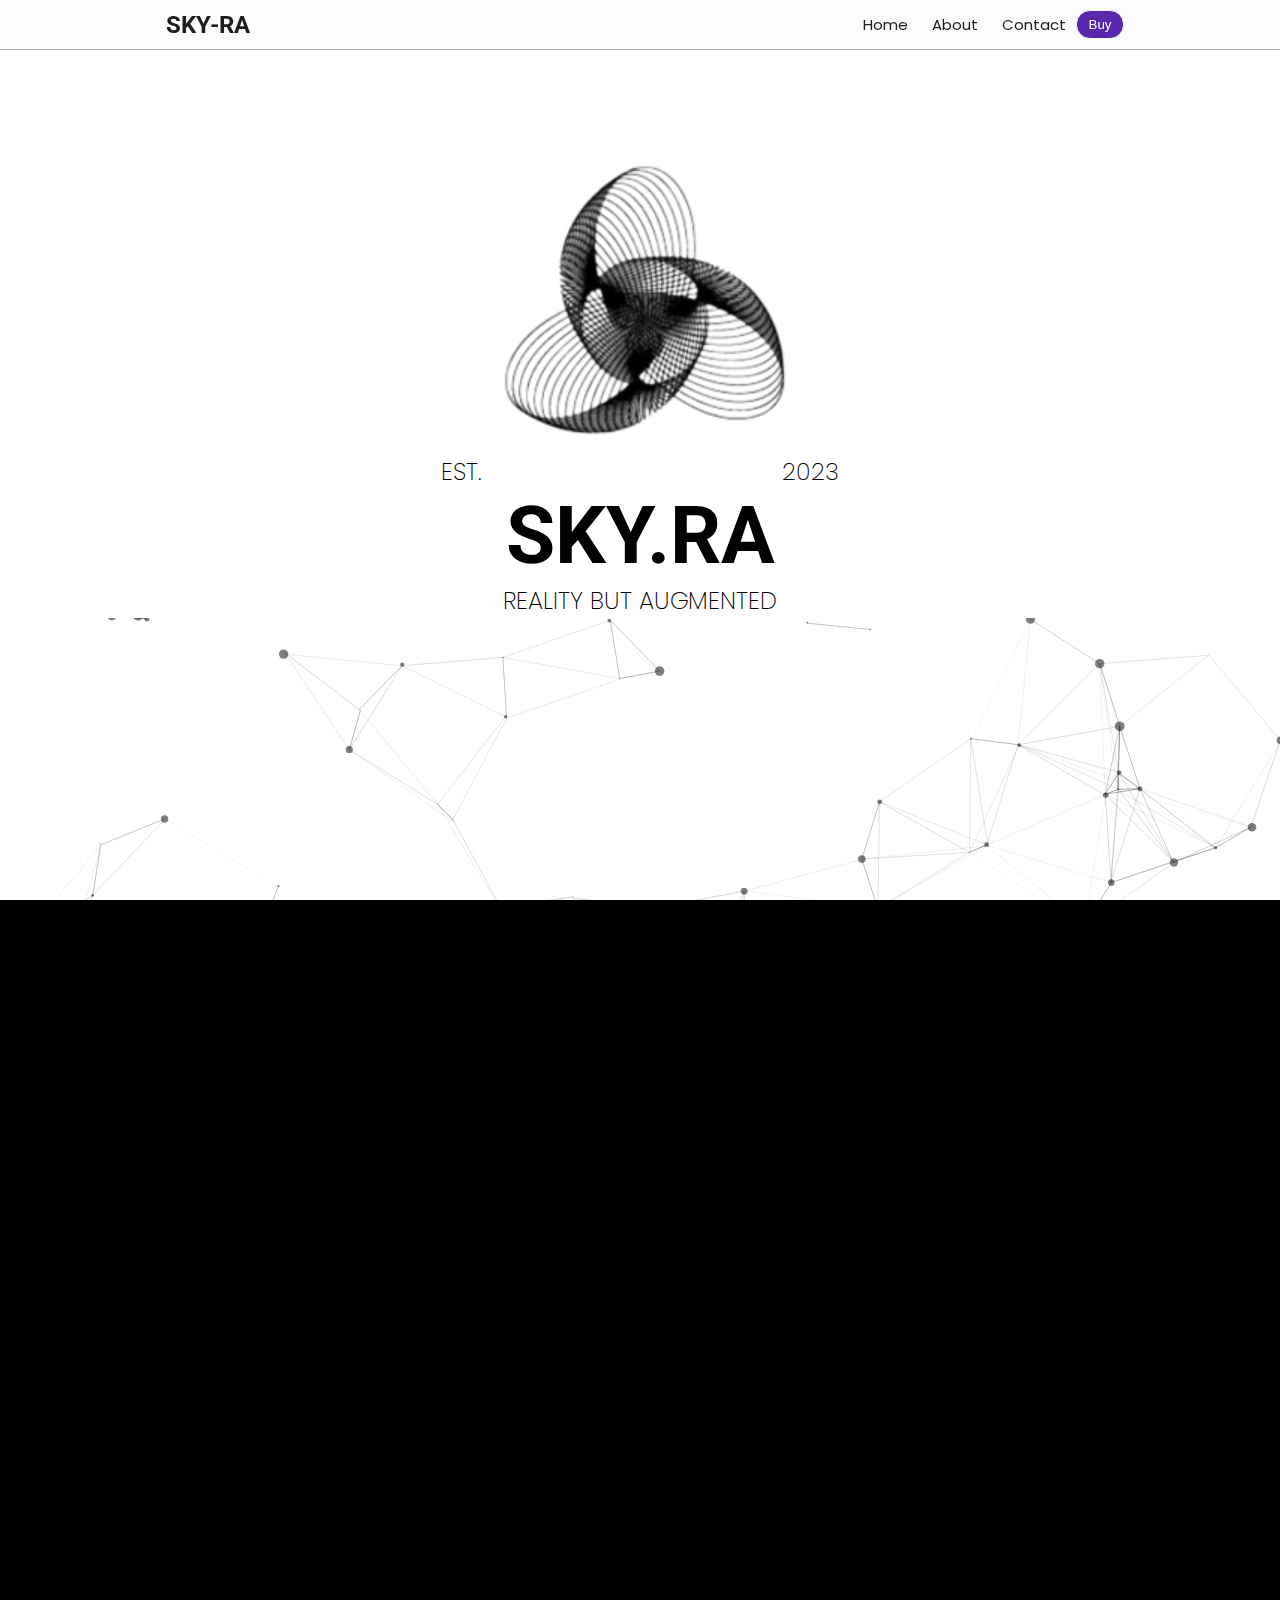
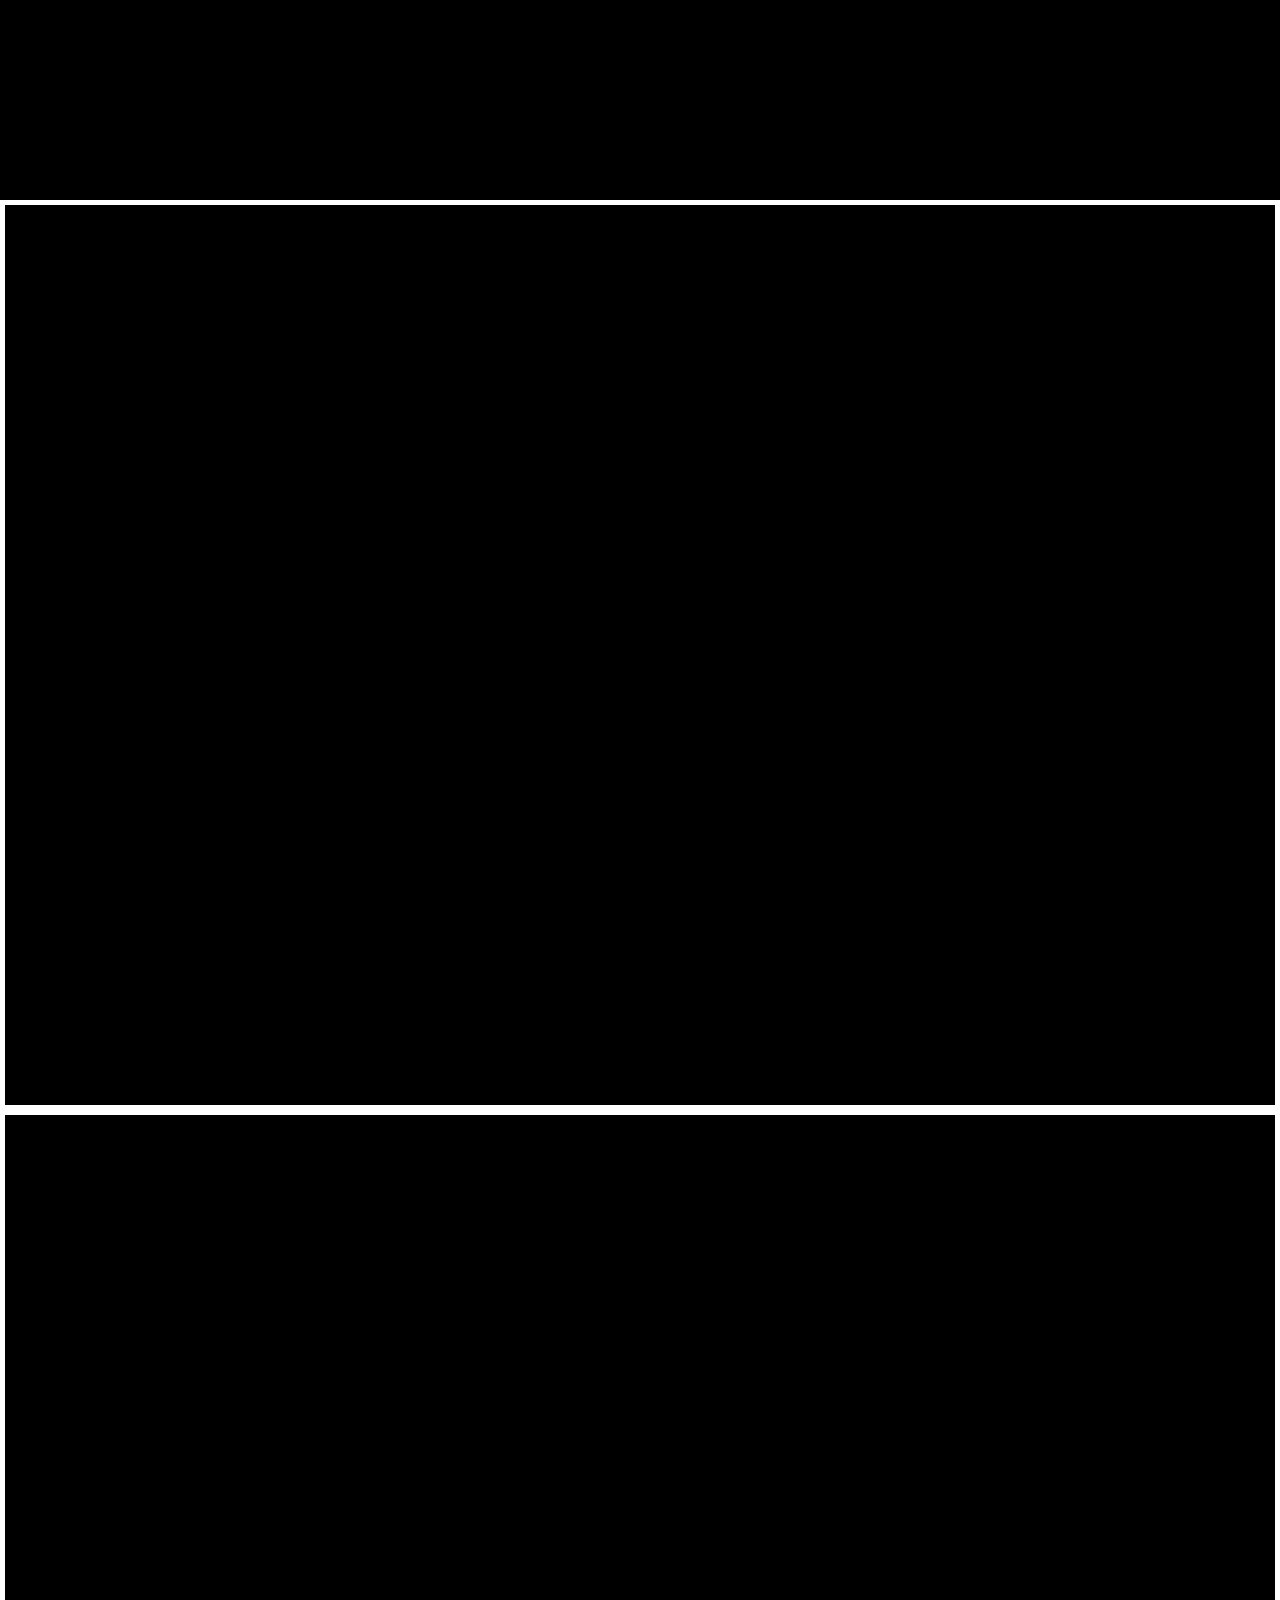
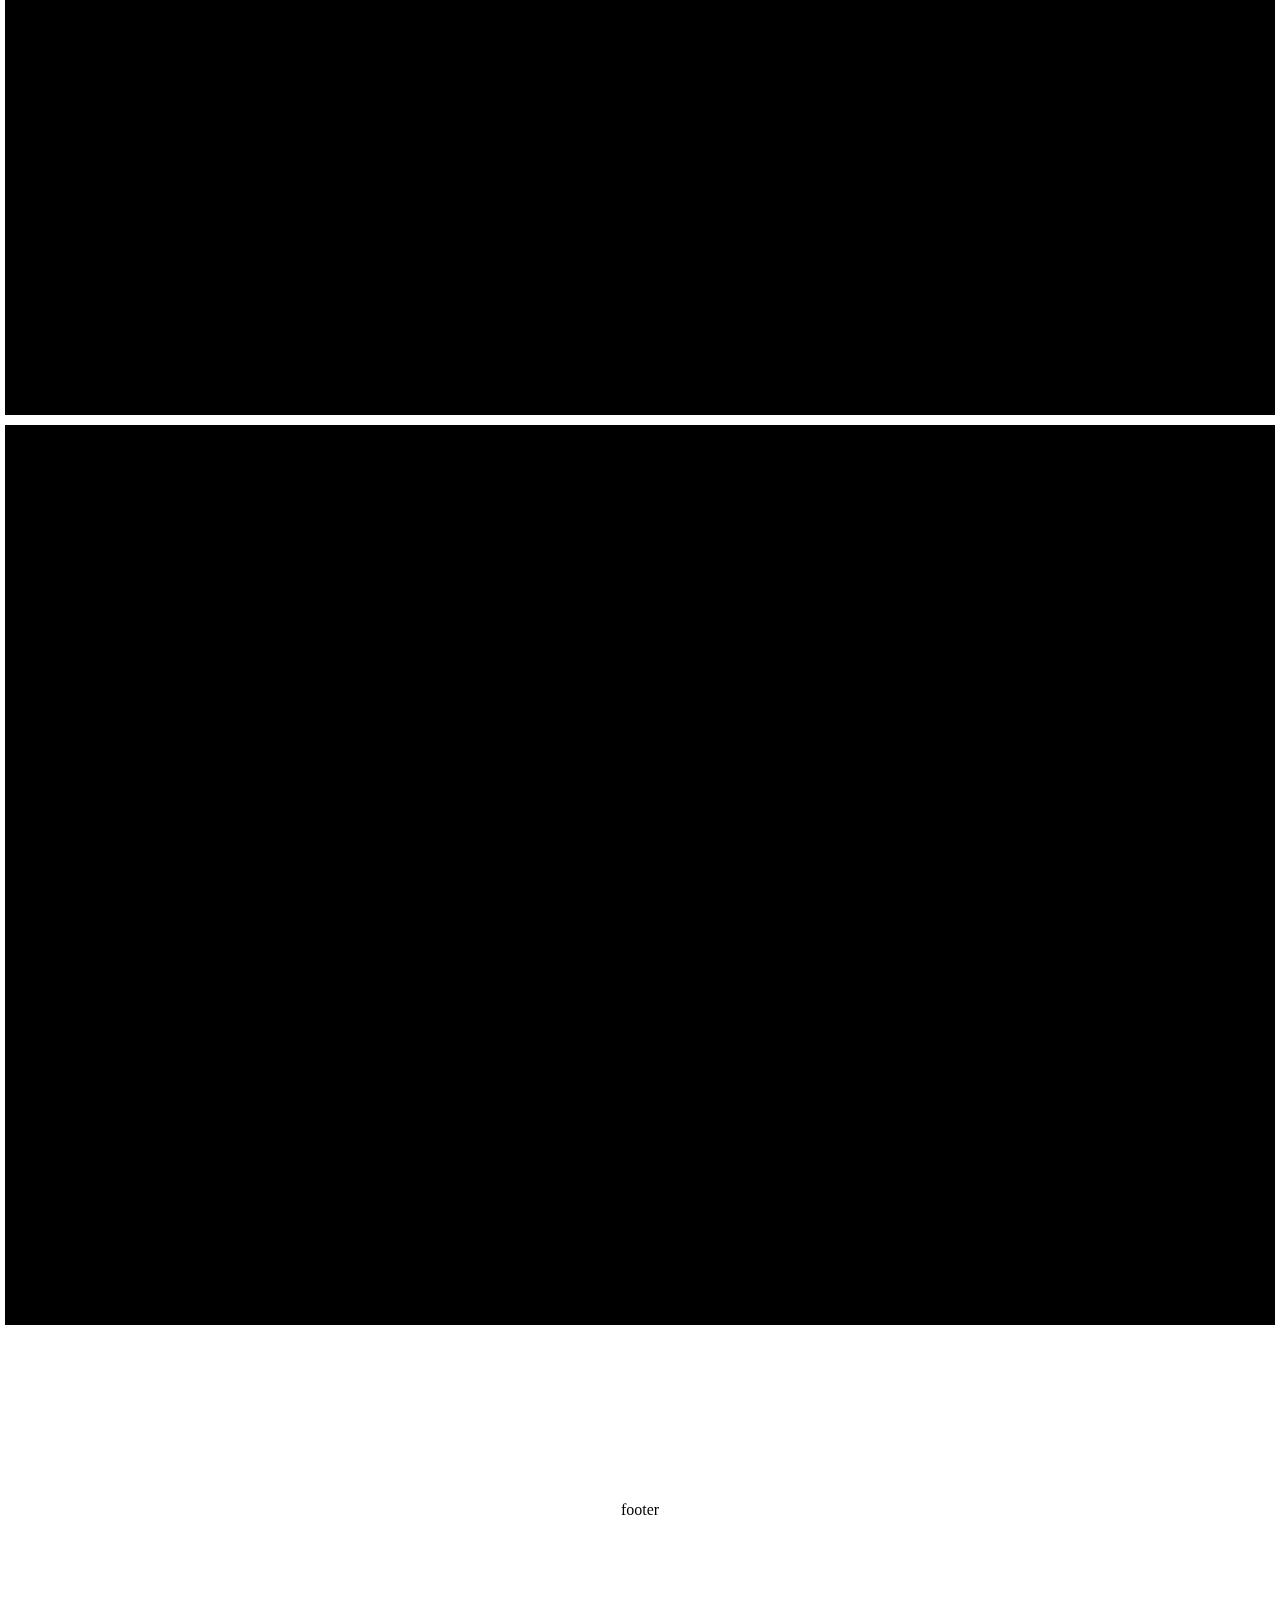
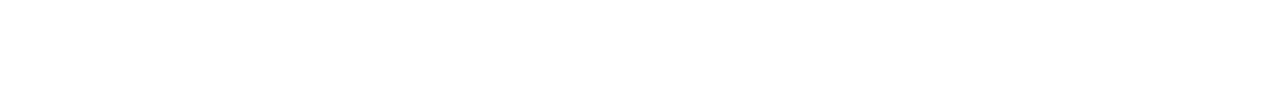
==== index.html @ e5495cd5 "changes" ====
<!DOCTYPE html>
<html lang="en">
  <head>
    <meta charset="UTF-8" />
    <meta name="viewport" content="width=device-width, initial-scale=1.0" />
    <title>SKy-Ra</title>
    <link rel="stylesheet" href="style.css" />

    <!-- font awesome -->
    <link
      rel="stylesheet"
      href="https://cdnjs.cloudflare.com/ajax/libs/font-awesome/5.15.3/css/all.min.css"
    />

    <!-- google fonts -->
    <link rel="preconnect" href="https://fonts.googleapis.com" />
    <link rel="preconnect" href="https://fonts.gstatic.com" crossorigin />
    <link
      href="https://fonts.googleapis.com/css2?family=Poppins:wght@100;200;400&family=Roboto:wght@400&display=swap"
      rel="stylesheet"
    />

    <!-- animate on scroll -->
    <link href="https://unpkg.com/aos@2.3.1/dist/aos.css" rel="stylesheet" />
  </head>
  <body>
    <!-- navbar -->
    <div class="navbar" data-aos="fade-down">
      <a href="#particles-js"><h1>SKY-RA</h1></a>
      <div class="navbar-item">
        <a href="#particles-js">Home</a>
        <a href="#about">About</a>
        <a href="#contact">Contact</a>
      </div>
      <i class="fas fa-chevron-down" id="show"></i>
      <i class="fas fa-chevron-up" id="hide" style="display: none"></i>

      <button id="preorder">Buy</button><br />
      <div id="on-open" style="display: none">
        <a href="#particles-js">Home</a><br />
        <a href="#about">About</a><br />
        <a href="#contact">Contact</a><br />
      </div>
    </div>

    <!-- home -->
    <div id="particles-js" class="home">
      <!-- <h1>SKY.RA</h1> -->
      <img src="./img/logo.png" class="App-logo" alt="logo" />
      <div class="texts">
        <p>EST.</p>
        <p>2023</p>
      </div>

      <h1>SKY.RA</h1>
      <p>REALITY BUT AUGMENTED</p>
    </div>

    <!-- about -->
    <div id="about" class="about">
      <div class="about-image" data-aos="flip-up" data-aos-duration="3000">
        <img src="./img/aboutGif1.gif" alt="gif" />
      </div>
      <div class="about-para">
        <h1 data-aos="fade-left">Features of SKY.RA</h1>
        <div>
          <div class="about-element" data-aos="fade-up">
            <i class="fa fa-bullseye"></i>
            <p>
              <b>Clear Value Proposition: </b>Your product should clearly
              communicate its unique benefits, making it evident how it solves a
              problem or fulfills a need for users.
            </p>
          </div>

          <div class="about-element" data-aos="fade-up">
            <i class="fa fa-desktop"></i>
            <p>
              <b>User-Friendly Interface: </b>Prioritize an intuitive and
              user-friendly design to ensure that users can easily navigate your
              product without confusion or frustration.
            </p>
          </div>

          <div class="about-element" data-aos="fade-up">
            <i class="fa fa-rocket"></i>
            <p>
              <b>High-Quality Performance: </b>Deliver a reliable and responsive
              product with minimal bugs, ensuring that it consistently performs
              at its best.
            </p>
          </div>

          <div class="about-element" data-aos="fade-up">
            <i class="fa fa-comments"></i>
            <p>
              <b>Feedback and Support: </b>Provide accessible channels for users
              to seek help and offer feedback, fostering a positive and
              supportive user experience.
            </p>
          </div>
        </div>
      </div>
    </div>

    <!-- product -->
    <div class="product" id="product">
      <div class="card">
        <div class="about">
          <div class="about-image" data-aos="flip-up" data-aos-duration="3000">
            <img src="./img/aboutGif1.gif" alt="gif" />
          </div>
          <div class="about-para">
            <h1 data-aos="fade-left">Features of SKY.RA</h1>
            <div>
              <div class="about-element" data-aos="fade-up">
                <i class="fa fa-bullseye"></i>
                <p>
                  <b>Clear Value Proposition: </b>Your product should clearly
                  communicate its unique benefits, making it evident how it
                  solves a problem or fulfills a need for users.
                </p>
              </div>

              <div class="about-element" data-aos="fade-up">
                <i class="fa fa-desktop"></i>
                <p>
                  <b>User-Friendly Interface: </b>Prioritize an intuitive and
                  user-friendly design to ensure that users can easily navigate
                  your product without confusion or frustration.
                </p>
              </div>

              <div class="about-element" data-aos="fade-up">
                <i class="fa fa-rocket"></i>
                <p>
                  <b>High-Quality Performance: </b>Deliver a reliable and
                  responsive product with minimal bugs, ensuring that it
                  consistently performs at its best.
                </p>
              </div>

              <div class="about-element" data-aos="fade-up">
                <i class="fa fa-comments"></i>
                <p>
                  <b>Feedback and Support: </b>Provide accessible channels for
                  users to seek help and offer feedback, fostering a positive
                  and supportive user experience.
                </p>
              </div>
            </div>
          </div>
        </div>
      </div>
      <div class="card">
        <div class="about">
          <div class="about-image" data-aos="flip-up" data-aos-duration="3000">
            <img src="./img/aboutGif1.gif" alt="gif" />
          </div>
          <div class="about-para">
            <h1 data-aos="fade-left">Features of SKY.RA</h1>
            <div>
              <div class="about-element" data-aos="fade-up">
                <i class="fa fa-bullseye"></i>
                <p>
                  <b>Clear Value Proposition: </b>Your product should clearly
                  communicate its unique benefits, making it evident how it
                  solves a problem or fulfills a need for users.
                </p>
              </div>

              <div class="about-element" data-aos="fade-up">
                <i class="fa fa-desktop"></i>
                <p>
                  <b>User-Friendly Interface: </b>Prioritize an intuitive and
                  user-friendly design to ensure that users can easily navigate
                  your product without confusion or frustration.
                </p>
              </div>

              <div class="about-element" data-aos="fade-up">
                <i class="fa fa-rocket"></i>
                <p>
                  <b>High-Quality Performance: </b>Deliver a reliable and
                  responsive product with minimal bugs, ensuring that it
                  consistently performs at its best.
                </p>
              </div>

              <div class="about-element" data-aos="fade-up">
                <i class="fa fa-comments"></i>
                <p>
                  <b>Feedback and Support: </b>Provide accessible channels for
                  users to seek help and offer feedback, fostering a positive
                  and supportive user experience.
                </p>
              </div>
            </div>
          </div>
        </div>
      </div>
      <div class="card">
        <div class="about">
          <div class="about-image" data-aos="flip-up" data-aos-duration="3000">
            <img src="./img/aboutGif1.gif" alt="gif" />
          </div>
          <div class="about-para">
            <h1 data-aos="fade-left">Features of SKY.RA</h1>
            <div>
              <div class="about-element" data-aos="fade-up">
                <i class="fa fa-bullseye"></i>
                <p>
                  <b>Clear Value Proposition: </b>Your product should clearly
                  communicate its unique benefits, making it evident how it
                  solves a problem or fulfills a need for users.
                </p>
              </div>

              <div class="about-element" data-aos="fade-up">
                <i class="fa fa-desktop"></i>
                <p>
                  <b>User-Friendly Interface: </b>Prioritize an intuitive and
                  user-friendly design to ensure that users can easily navigate
                  your product without confusion or frustration.
                </p>
              </div>

              <div class="about-element" data-aos="fade-up">
                <i class="fa fa-rocket"></i>
                <p>
                  <b>High-Quality Performance: </b>Deliver a reliable and
                  responsive product with minimal bugs, ensuring that it
                  consistently performs at its best.
                </p>
              </div>

              <div class="about-element" data-aos="fade-up">
                <i class="fa fa-comments"></i>
                <p>
                  <b>Feedback and Support: </b>Provide accessible channels for
                  users to seek help and offer feedback, fostering a positive
                  and supportive user experience.
                </p>
              </div>
            </div>
          </div>
        </div>
      </div>
    </div>

    <!-- footer -->
    <footer class="footer">
      footer
    </footer>

  </body>
  <script src="main.js"></script>

  <!-- animate on scroll -->
  <script src="https://unpkg.com/aos@2.3.1/dist/aos.js"></script>

  <script>
    AOS.init();
  </script>

  <!-- gsap, scroll trigger -->
  <!-- <script src="https://cdnjs.cloudflare.com/ajax/libs/gsap/3.9.1/gsap.min.js"></script>
  <script src="https://cdnjs.cloudflare.com/ajax/libs/gsap/3.9.1/ScrollTrigger.min.js"></script> -->
  <!-- <script src="https://cdn.jsdelivr.net/gh/studio-freight/lenōis@1.0.27/bundled/lenis.min.js"></script> -->

  <!-- <script>
    gsap.from(".about-image", {
      opacity: 0,
      x: -800,
      duration: 1,
      scrollTrigger: {
        trigger: ".about-image",
        start: "5% center",
        end: "bottom center",
        // markers: true,
        toggleActions: "play none none reverse",
      },
    });
    gsap.to(".about-image", {
      opacity: 1,
      x: 0,
      duration: 1,
      scrollTrigger: {
        trigger: ".about-image",
        start: "5% center",
        end: "bottom center",
        // markers: true,
        toggleActions: "play none none reverse",
      },
    });

    gsap.from(".about-para", {
      opacity: 0,
      x: 800,
      duration: 1,
      scrollTrigger: {
        trigger: ".about-para",
        start: "10% center",
        end: "bottom center",
        // markers: true,
        toggleActions: "play none none reverse",
      },
    });
    gsap.to(".about-para", {
      opacity: 1,
      x: 0,
      duration: 1,
      scrollTrigger: {
        trigger: ".about-para",
        start: "10% center",
        end: "bottom center",
        // markers: true,
        toggleActions: "play none none reverse",
      },
    });

    // let tl = gsap.timeline({
    //   scrollTrigger: {
    //     trigger: ".about-image",
    //     start: "top center",
    //     end: "bottom center",
    //     scrub: true,
    //     // markers: true,
    //   },
    // });
    // tl.to(".about-image", {
    //   x: -200,
    // });

    // let tl2 = gsap.timeline({
    //   scrollTrigger: {
    //     trigger: ".about-para",
    //     start: "top center",
    //     end: "bottom center",
    //     scrub: true,
    //     // markers: true,
    //   },
    // });
    // tl2.to(".about-para", {
    //   x: 200,
    // });

    //smooth scroll
    // const lenis = new Lenis();

    // lenis.on("scroll", (e) => {
    //   console.log(e);
    // });

    // function raf(time) {
    //   lenis.raf(time);
    //   requestAnimationFrame(raf);
    // }

    // requestAnimationFrame(raf);
  </script> -->

  <!-- particle js -->
  <script src="particles.js"></script>
  <script src="app.js"></script>
</html>
---- style.css ----
/* .navbar */
html {
  scroll-behavior: smooth;
}
* {
  margin: 0;
  padding: 0;
  box-sizing: border-box;
}
.navbar {
  z-index: 10;
  display: flex;
  flex-wrap: wrap;
  justify-content: center;
  position: fixed;
  text-align: center;
  width: 100%;
  /* color: #f5f5f7; */
  -webkit-backdrop-filter: saturate(180%) blur(20px);
  backdrop-filter: saturate(180%) blu(20px);
  background: rgba(251, 251, 253, 0.8);
  align-items: center;
  border-bottom: 1px solid rgba(0, 0, 0, 0.3);
  padding: 10px 0;
}
.navbar h1 {
  font-family: "Roboto", sans-serif;
  margin: 0;
  font-size: 24px;
  /* text-shadow: 2px 2px 4px rgba(0, 0, 0, 0.5); */
}
.navbar .navbar-item {
  width: calc(70% - 80px);
  text-align: right;
  font-size: 15px;
}
.navbar a {
  text-decoration: none;
  color: #1d1d1f;
  font-family: "Poppins", sans-serif;
  padding: 0 10px;
}
.navbar a:hover {
  color: #000000;
}
.navbar button {
  color: #fff;
  background: #5827ae;
  border: 1px solid #f5f5f7;
  border-radius: 14px;
  padding: 6px 12px;
}
.navbar button:hover {
  font-weight: 400;
  cursor: pointer;
  background: #823aff;
}
.navbar i {
  color: #333336;
  display: none;
}
.navbar #on-open {
  border-top: 1px solid #dfdfdf;
  width: 100%;
}

@media (max-width: 500px) {
  .navbar h1 {
    margin-right: 160px;
    padding: 0;
    /* text-shadow: 1px 1px 2px rgba(0, 0, 0, 0.5); */
  }
  .navbar .navbar-item {
    display: none;
  }
  .navbar i {
    display: block;
    margin: 0 20px;
  }
}

/* home */
.home {
  text-align: center;
  height: 100vh;
  width: 100%;
  animation: fadeInOut 3s ease-in-out;
}
@keyframes fadeInOut {
  from {
    transform: translateY(-30%);
  }
  to {
    transform: translateY(0);
  }
}
.App-logo {
  pointer-events: none;
  margin-top: 150px;
  height: 300px;
}
@media (prefers-reduced-motion: no-preference) {
  .App-logo {
    animation: App-logo-spin infinite 20s linear;
  }
}
@keyframes App-logo-spin {
  from {
    transform: rotate(0deg);
  }
  to {
    transform: rotate(360deg);
  }
}
.home h1 {
  font-size: 80px;
  margin: 0;
  font-family: "Roboto", sans-serif;
  animation: fadeInP 3s ease-in-out;
}
@keyframes fadeInP {
  from {
    transform: translateY(500%);
  }
  to {
    transform: translateY(0);
  }
}
.home p {
  font-family: "Poppins", sans-serif;
  font-size: 24px;
  font-weight: 200;
}
.texts {
  display: flex;
  gap: 300px;
  justify-content: center;
}
@media (max-width: 450px) {
  .home .texts {
    display: flex;
    gap: 150px;
  }
  .home p {
    font-size: 16px;
  }
  .home h1 {
    font-size: 36px;
  }
  .home img {
    height: 200px;
  }
}

/* about */
.about {
  min-height: 100vh;
  background: #000;
  color: #f5f5f7;
  display: flex;
  flex-wrap: wrap;
  justify-content: center;
  gap: 150px;
}
.about-image img {
  margin-top: 300px;
  width: 450px;
  box-shadow: 0 0 20px 10px rgba(255, 255, 255, 0.5);
  border-radius: 50px;
}

.about-para {
  margin: 150px 0;
  width: 500px;
}
.about-para h1 {
  font-family: "Roboto", sans-serif;
  font-size: 55px;
  text-align: center;
}
.about-para p {
  font-weight: 100;
  letter-spacing: 1px;
  font-family: "Poppins", sans-serif;
  font-size: 16px;
  margin: 14px 0;
  /* animation: fade linear;
  animation-timeline: view();
  animation-range: entry 50% cover 50%; */
}
@keyframes fade {
  from {
    opacity: 0;
  }
  to {
    opacity: 1;
  }
}
.about-para i {
  font-size: 40px;
  margin-top: 20px;
}
.about-para .about-element {
  display: flex;
  gap: 20px;
}
@media (max-width: 600px) {
  .about .about-image img {
    width: 300px;
    margin-top: 150px;
  }
  .about .about-para {
    margin: 0 0 100px 0;
  }
  .about .about-para h1 {
    font-size: 32px;
  }
  .about .about-para .about-element {
    width: 300px;
    margin: auto;
  }
  .about .about-para i {
    font-size: 30px;
  }
  .about .about-para p {
    font-size: 12px;
  }
}
.product {
  min-height: 100vh;
  background: #000;
  color: white;
}
.card{
  position: sticky;
  top: 0;
  border: 5px solid white;
}
.footer{
  height: 40vh;
  display: flex;
  justify-content: center;
  align-items: center;
}
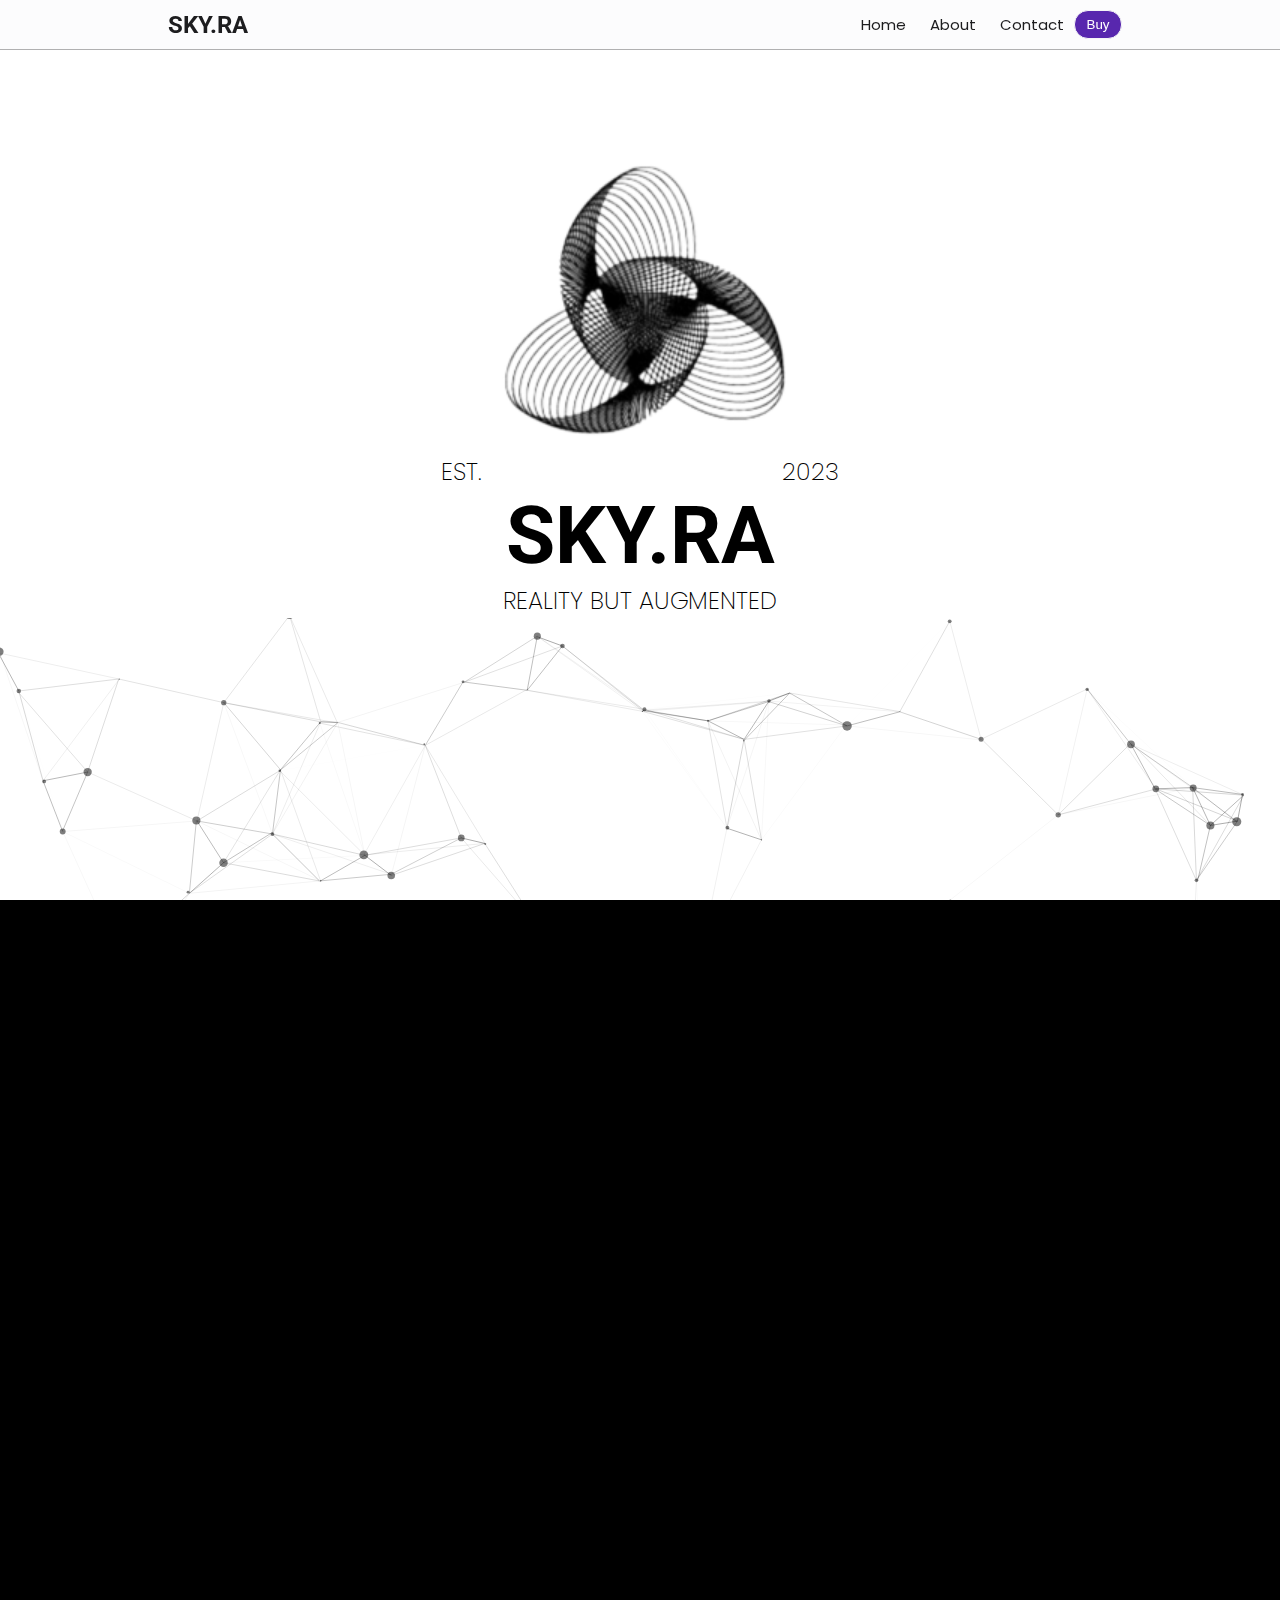
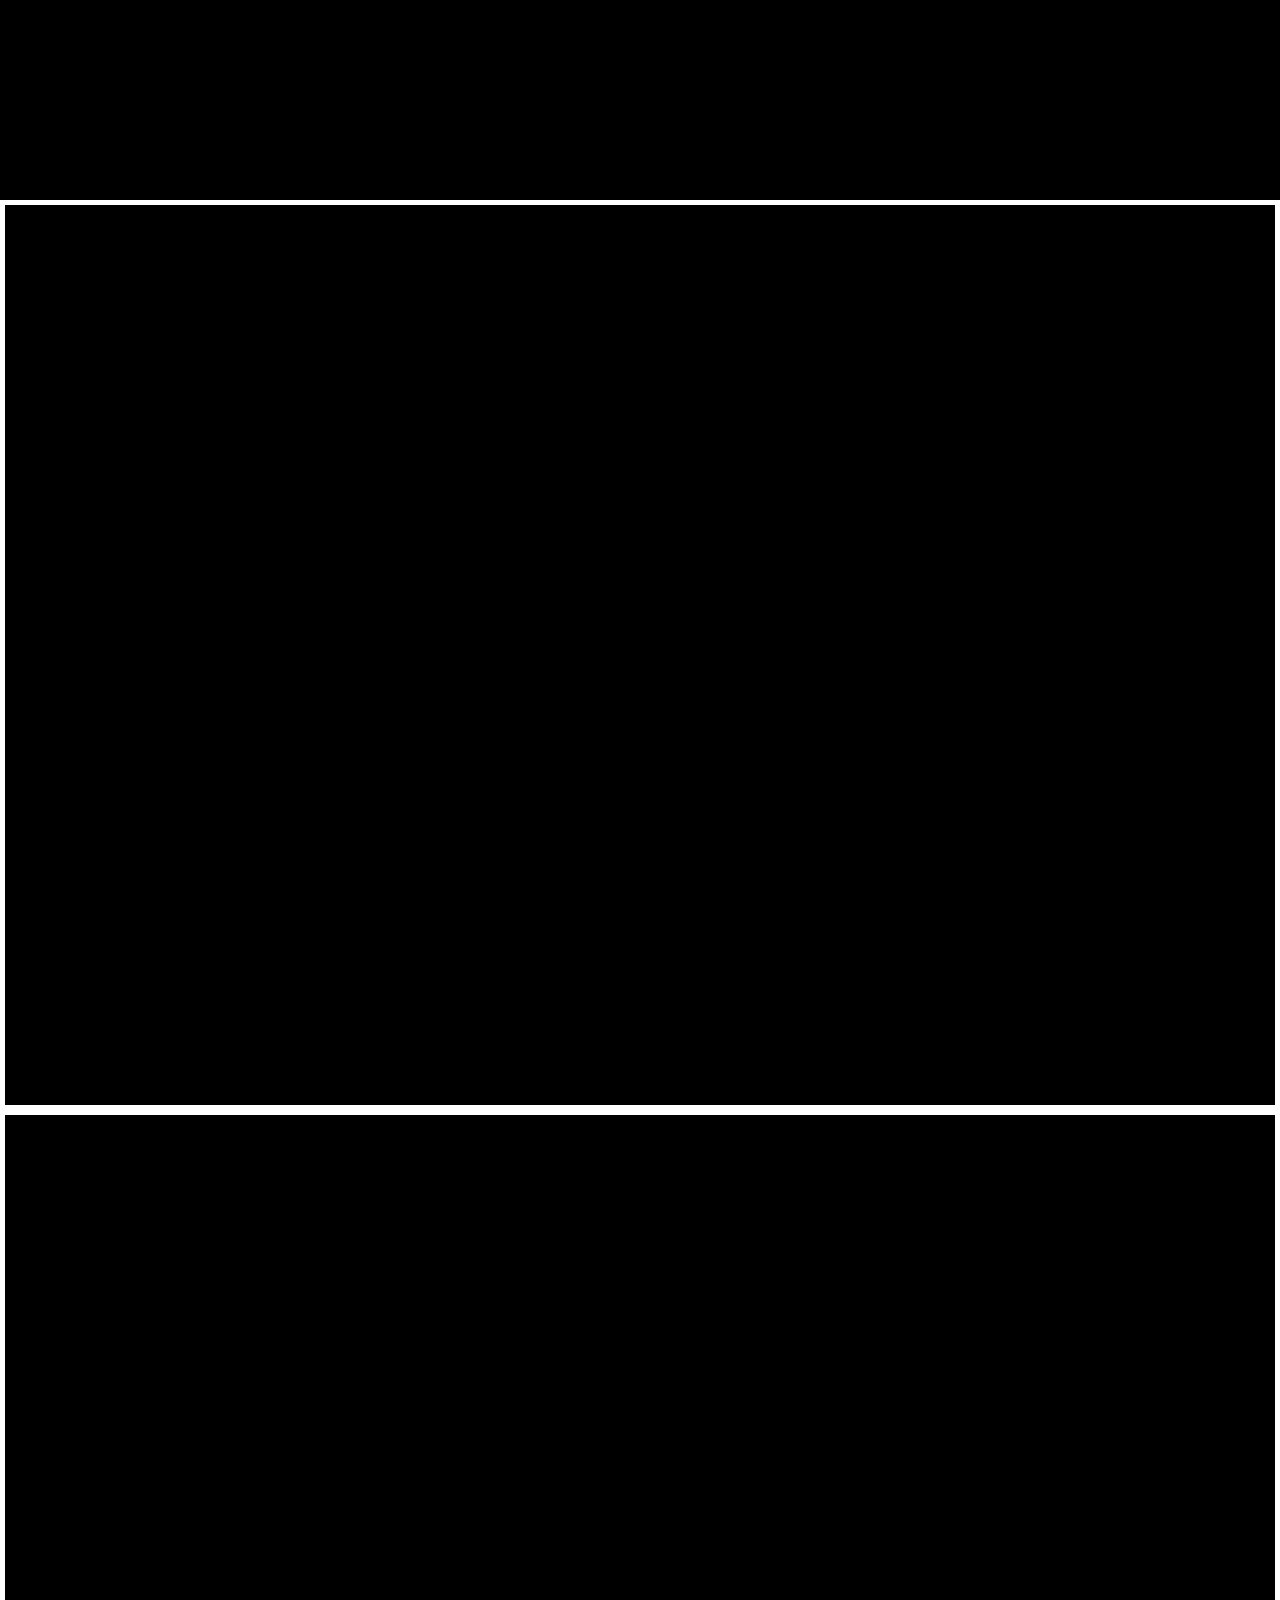
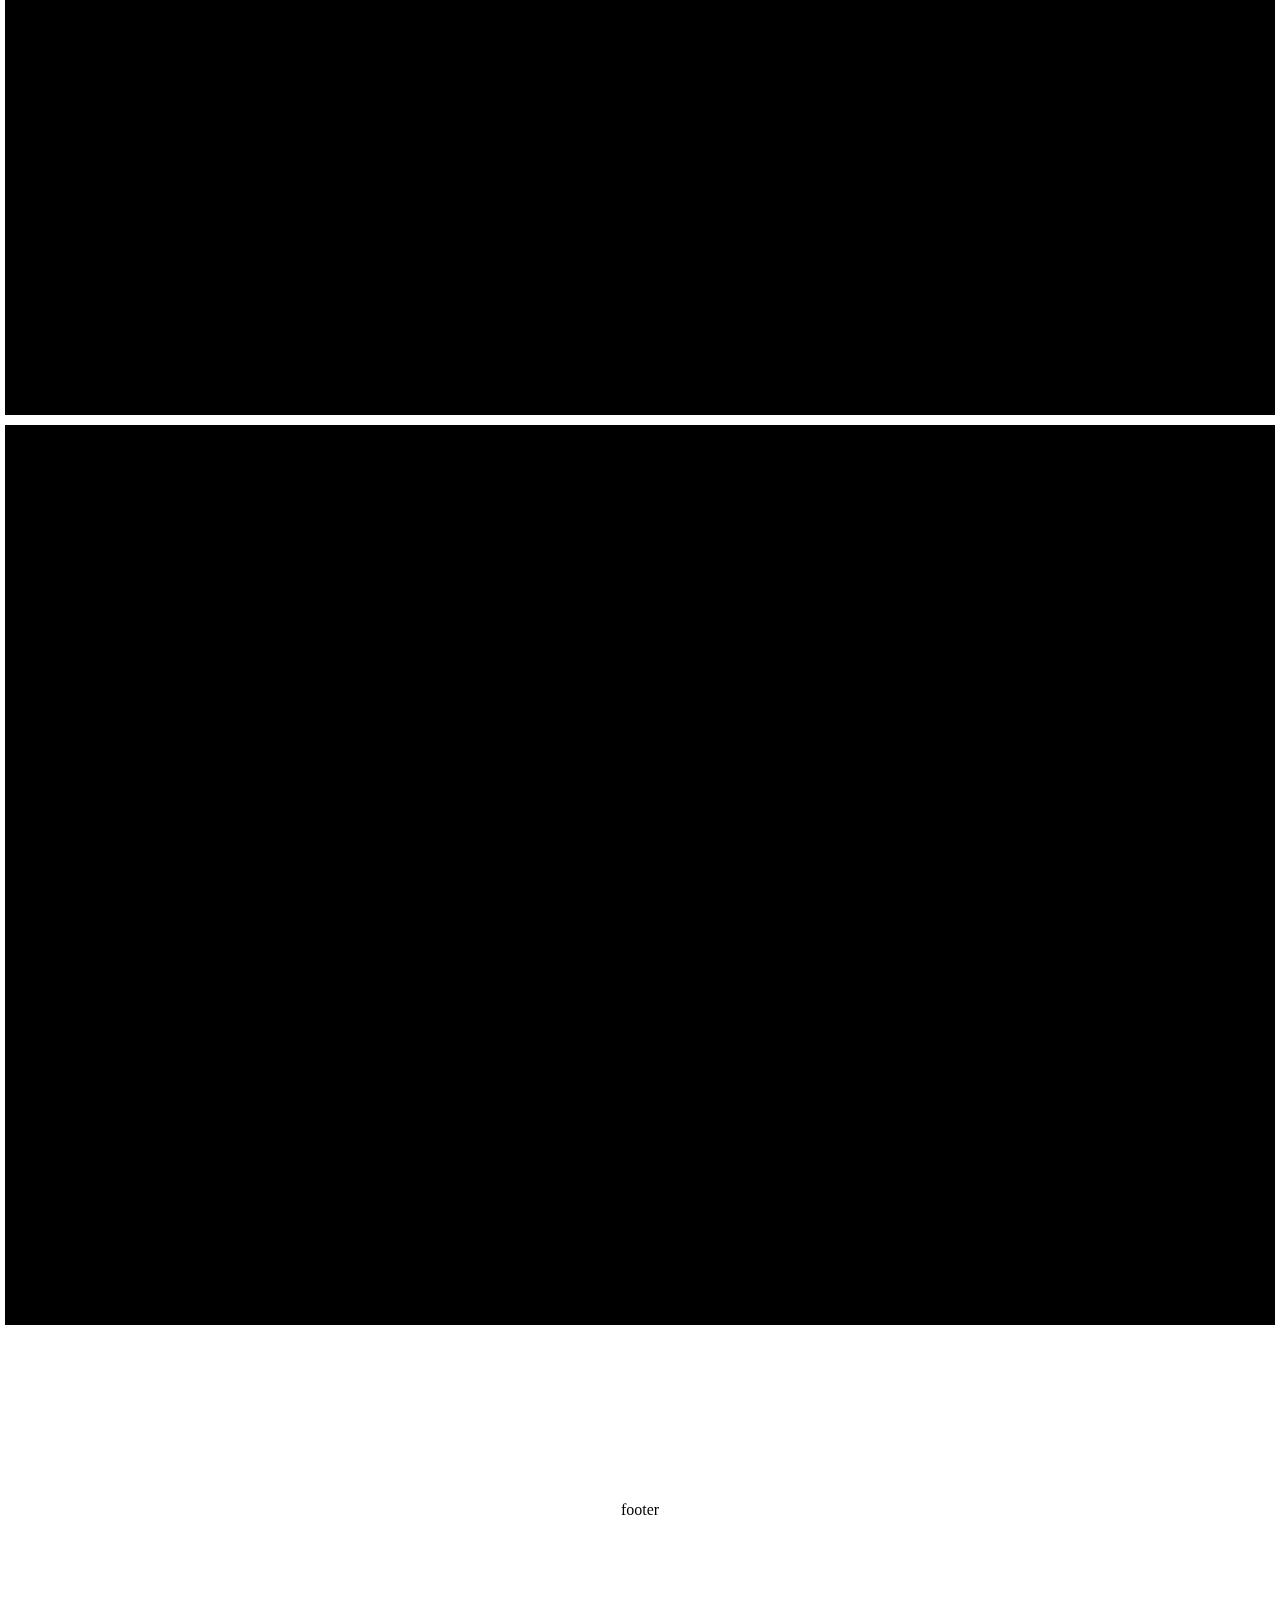
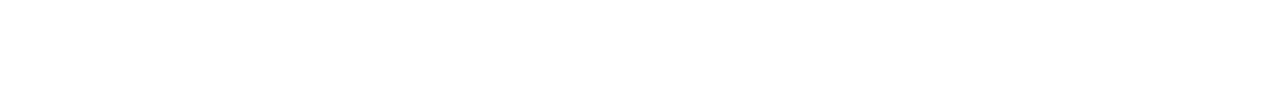
==== commit 0e31319c: "changes" ====
--- a/index.html
+++ b/index.html
@@ -3,7 +3,7 @@
   <head>
     <meta charset="UTF-8" />
     <meta name="viewport" content="width=device-width, initial-scale=1.0" />
-    <title>SKy-Ra</title>
+    <title>Sky.Ra</title>
     <link rel="stylesheet" href="style.css" />
 
     <!-- font awesome -->
@@ -26,14 +26,14 @@
   <body>
     <!-- navbar -->
     <div class="navbar" data-aos="fade-down">
-      <a href="#particles-js"><h1>SKY-RA</h1></a>
+      <a href="#particles-js"><h1>SKY.RA</h1></a>
       <div class="navbar-item">
         <a href="#particles-js">Home</a>
         <a href="#about">About</a>
         <a href="#contact">Contact</a>
       </div>
       <i class="fas fa-chevron-down" id="show"></i>
-      <i class="fas fa-chevron-up" id="hide" style="display: none"></i>
+      <i class="fas fa-chevron-right" id="hide" style="display: none"></i>
 
       <button id="preorder">Buy</button><br />
       <div id="on-open" style="display: none">
@@ -58,13 +58,13 @@
 
     <!-- about -->
     <div id="about" class="about">
-      <div class="about-image" data-aos="flip-up" data-aos-duration="3000">
+      <div class="about-image" data-aos="flip-right" data-aos-duration="3000">
         <img src="./img/aboutGif1.gif" alt="gif" />
       </div>
       <div class="about-para">
-        <h1 data-aos="fade-left">Features of SKY.RA</h1>
+        <h1 data-aos="fade-right">Features of SKY.RA</h1>
         <div>
-          <div class="about-element" data-aos="fade-up">
+          <div class="about-element" data-aos="fade-right">
             <i class="fa fa-bullseye"></i>
             <p>
               <b>Clear Value Proposition: </b>Your product should clearly
@@ -73,7 +73,7 @@
             </p>
           </div>
 
-          <div class="about-element" data-aos="fade-up">
+          <div class="about-element" data-aos="fade-right">
             <i class="fa fa-desktop"></i>
             <p>
               <b>User-Friendly Interface: </b>Prioritize an intuitive and
@@ -82,7 +82,7 @@
             </p>
           </div>
 
-          <div class="about-element" data-aos="fade-up">
+          <div class="about-element" data-aos="fade-right">
             <i class="fa fa-rocket"></i>
             <p>
               <b>High-Quality Performance: </b>Deliver a reliable and responsive
@@ -91,12 +91,12 @@
             </p>
           </div>
 
-          <div class="about-element" data-aos="fade-up">
+          <div class="about-element" data-aos="fade-right">
             <i class="fa fa-comments"></i>
             <p>
-              <b>Feedback and Support: </b>Provide accessible channels for users
+              <b>Feedback and Srightport: </b>Provide accessible channels for users
               to seek help and offer feedback, fostering a positive and
-              supportive user experience.
+              srightportive user experience.
             </p>
           </div>
         </div>
@@ -107,13 +107,13 @@
     <div class="product" id="product">
       <div class="card">
         <div class="about">
-          <div class="about-image" data-aos="flip-up" data-aos-duration="3000">
+          <div class="about-image" data-aos="flip-right" data-aos-duration="3000">
             <img src="./img/aboutGif1.gif" alt="gif" />
           </div>
           <div class="about-para">
-            <h1 data-aos="fade-left">Features of SKY.RA</h1>
+            <h1 data-aos="fade-right">Features of SKY.RA</h1>
             <div>
-              <div class="about-element" data-aos="fade-up">
+              <div class="about-element" data-aos="fade-right">
                 <i class="fa fa-bullseye"></i>
                 <p>
                   <b>Clear Value Proposition: </b>Your product should clearly
@@ -122,7 +122,7 @@
                 </p>
               </div>
 
-              <div class="about-element" data-aos="fade-up">
+              <div class="about-element" data-aos="fade-right">
                 <i class="fa fa-desktop"></i>
                 <p>
                   <b>User-Friendly Interface: </b>Prioritize an intuitive and
@@ -130,37 +130,19 @@
                   your product without confusion or frustration.
                 </p>
               </div>
-
-              <div class="about-element" data-aos="fade-up">
-                <i class="fa fa-rocket"></i>
-                <p>
-                  <b>High-Quality Performance: </b>Deliver a reliable and
-                  responsive product with minimal bugs, ensuring that it
-                  consistently performs at its best.
-                </p>
-              </div>
-
-              <div class="about-element" data-aos="fade-up">
-                <i class="fa fa-comments"></i>
-                <p>
-                  <b>Feedback and Support: </b>Provide accessible channels for
-                  users to seek help and offer feedback, fostering a positive
-                  and supportive user experience.
-                </p>
-              </div>
             </div>
           </div>
         </div>
       </div>
       <div class="card">
         <div class="about">
-          <div class="about-image" data-aos="flip-up" data-aos-duration="3000">
+          <div class="about-image" data-aos="flip-right" data-aos-duration="3000">
             <img src="./img/aboutGif1.gif" alt="gif" />
           </div>
           <div class="about-para">
-            <h1 data-aos="fade-left">Features of SKY.RA</h1>
+            <h1 data-aos="fade-right">Features of SKY.RA</h1>
             <div>
-              <div class="about-element" data-aos="fade-up">
+              <div class="about-element" data-aos="fade-right">
                 <i class="fa fa-bullseye"></i>
                 <p>
                   <b>Clear Value Proposition: </b>Your product should clearly
@@ -169,7 +151,7 @@
                 </p>
               </div>
 
-              <div class="about-element" data-aos="fade-up">
+              <div class="about-element" data-aos="fade-right">
                 <i class="fa fa-desktop"></i>
                 <p>
                   <b>User-Friendly Interface: </b>Prioritize an intuitive and
@@ -177,37 +159,19 @@
                   your product without confusion or frustration.
                 </p>
               </div>
-
-              <div class="about-element" data-aos="fade-up">
-                <i class="fa fa-rocket"></i>
-                <p>
-                  <b>High-Quality Performance: </b>Deliver a reliable and
-                  responsive product with minimal bugs, ensuring that it
-                  consistently performs at its best.
-                </p>
-              </div>
-
-              <div class="about-element" data-aos="fade-up">
-                <i class="fa fa-comments"></i>
-                <p>
-                  <b>Feedback and Support: </b>Provide accessible channels for
-                  users to seek help and offer feedback, fostering a positive
-                  and supportive user experience.
-                </p>
-              </div>
             </div>
           </div>
         </div>
       </div>
       <div class="card">
         <div class="about">
-          <div class="about-image" data-aos="flip-up" data-aos-duration="3000">
+          <div class="about-image" data-aos="flip-right" data-aos-duration="3000">
             <img src="./img/aboutGif1.gif" alt="gif" />
           </div>
           <div class="about-para">
-            <h1 data-aos="fade-left">Features of SKY.RA</h1>
+            <h1 data-aos="fade-right">Features of SKY.RA</h1>
             <div>
-              <div class="about-element" data-aos="fade-up">
+              <div class="about-element" data-aos="fade-right">
                 <i class="fa fa-bullseye"></i>
                 <p>
                   <b>Clear Value Proposition: </b>Your product should clearly
@@ -216,30 +180,12 @@
                 </p>
               </div>
 
-              <div class="about-element" data-aos="fade-up">
+              <div class="about-element" data-aos="fade-right">
                 <i class="fa fa-desktop"></i>
                 <p>
                   <b>User-Friendly Interface: </b>Prioritize an intuitive and
                   user-friendly design to ensure that users can easily navigate
                   your product without confusion or frustration.
-                </p>
-              </div>
-
-              <div class="about-element" data-aos="fade-up">
-                <i class="fa fa-rocket"></i>
-                <p>
-                  <b>High-Quality Performance: </b>Deliver a reliable and
-                  responsive product with minimal bugs, ensuring that it
-                  consistently performs at its best.
-                </p>
-              </div>
-
-              <div class="about-element" data-aos="fade-up">
-                <i class="fa fa-comments"></i>
-                <p>
-                  <b>Feedback and Support: </b>Provide accessible channels for
-                  users to seek help and offer feedback, fostering a positive
-                  and supportive user experience.
                 </p>
               </div>
             </div>
--- a/style.css
+++ b/style.css
@@ -205,9 +205,12 @@
   gap: 20px;
 }
 @media (max-width: 600px) {
+  .about{
+    gap: 50px;
+  }
   .about .about-image img {
     width: 300px;
-    margin-top: 150px;
+    margin-top: 50px;
   }
   .about .about-para {
     margin: 0 0 100px 0;
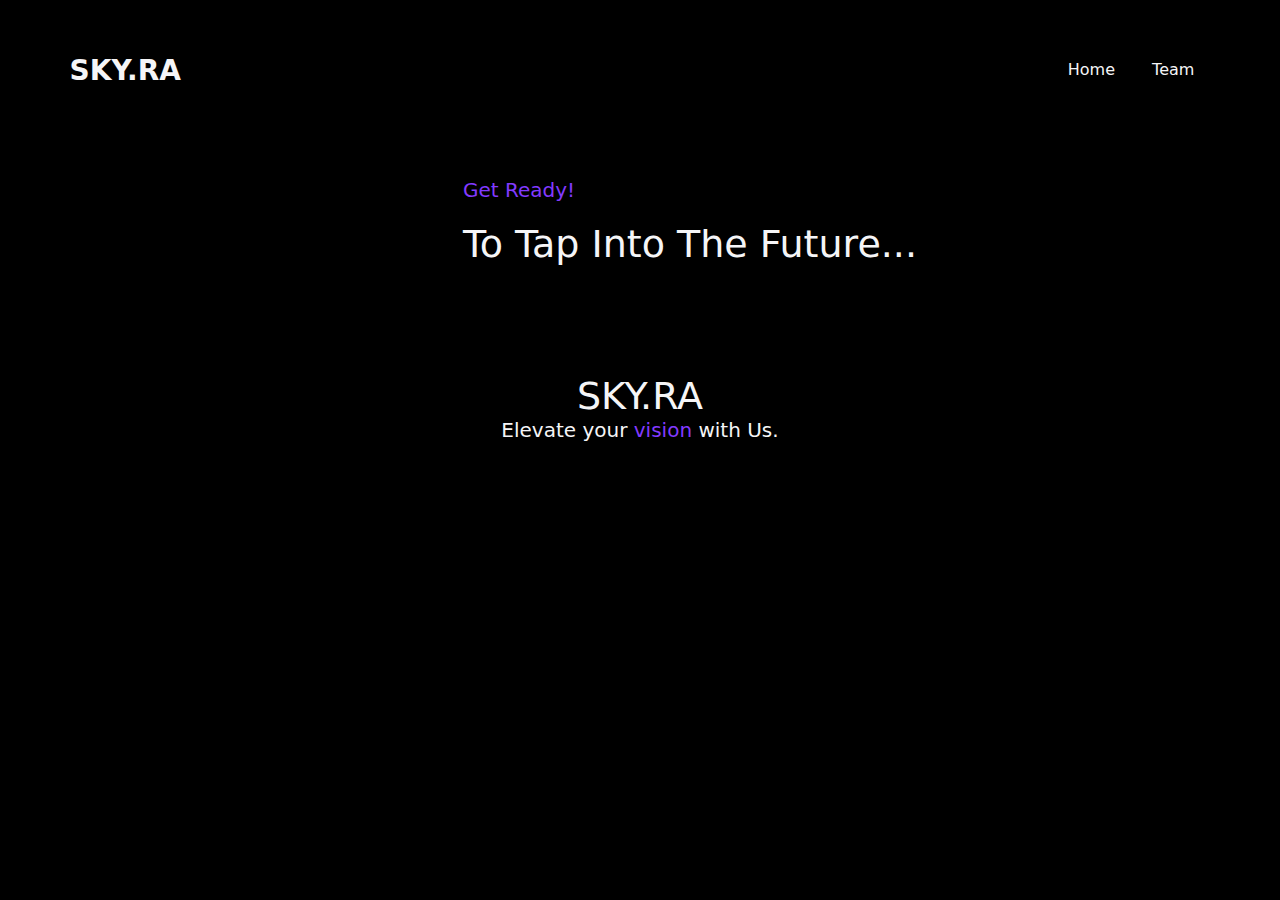
==== commit 5ea3e7ad: "changes" ====
--- a/index.html
+++ b/index.html
@@ -4,309 +4,205 @@
     <meta charset="UTF-8" />
     <meta name="viewport" content="width=device-width, initial-scale=1.0" />
     <title>Sky.Ra</title>
-    <link rel="stylesheet" href="style.css" />
-
-    <!-- font awesome -->
-    <link
-      rel="stylesheet"
-      href="https://cdnjs.cloudflare.com/ajax/libs/font-awesome/5.15.3/css/all.min.css"
-    />
-
-    <!-- google fonts -->
-    <link rel="preconnect" href="https://fonts.googleapis.com" />
-    <link rel="preconnect" href="https://fonts.gstatic.com" crossorigin />
-    <link
-      href="https://fonts.googleapis.com/css2?family=Poppins:wght@100;200;400&family=Roboto:wght@400&display=swap"
-      rel="stylesheet"
-    />
-
-    <!-- animate on scroll -->
+
     <link href="https://unpkg.com/aos@2.3.1/dist/aos.css" rel="stylesheet" />
+
+    <style>
+      * {
+        margin: 0;
+        padding: 0;
+        box-sizing: border-box;
+      }
+      body {
+        height: 100vh;
+        /* background: linear-gradient(
+          135deg,
+          #140928,
+          #5827ae,
+          #200e3f,
+          #1a0a38,
+          #000
+        ); */
+        /* background: linear-gradient(to right, #B59BE8, #5827ae, #14091f);  */
+        background: #000;
+        /* animation: gradientAnimation 10s linear infinite alternate; */
+        /* background-size: 400% 400%; */
+        color: #f5f5f7;
+        font-family: system-ui, -apple-system, BlinkMacSystemFont, "Segoe UI",
+          Roboto, Oxygen, Ubuntu, Cantarell, "Open Sans", "Helvetica Neue",
+          sans-serif;
+      } /* Made by Arshpreet Singh Bedi */
+
+      .navbar {
+        display: flex;
+        justify-content: center;
+        align-items: center;
+        gap: 70%;
+        padding-top: 50px;
+        margin: 0 18px;
+      }
+      .navbar h1 a {
+        color: #f5f5f7;
+        text-decoration: none;
+        font-size: 32px;
+        /* arshbedi2517@gmail.com */
+      }
+      .navbar .navbar-elements a {
+        color: #f5f5f7;
+        margin: 0 16px;
+        text-decoration: none;
+        font-size: 16px;
+      }
+      .navbar a:hover {
+        color: #823aff;
+      }
+      .coming {
+        margin: 20vh 30px 0 30px;
+        display: flex;
+        gap: 150px;
+        flex-wrap: wrap;
+        justify-content: center;
+        align-items: center;
+      }
+      .coming img {
+        height: 300px;
+      }
+      .coming p {
+        font-size: 28px;
+        font-weight: 100;
+      } /* Made by Arshpreet Singh Bedi */
+
+      .coming h1 {
+        font-size: 58px;
+        margin-top: 20px;
+        font-weight: 500;
+      }
+      .end {
+        margin-top: 12vh;
+        text-align: center;
+      }
+      .end p {
+        font-size: 28px;
+        font-weight: 100;
+      }
+      .end h1 {
+        font-size: 58px;
+        margin-top: 14px;
+        font-weight: 500;
+      }
+      @media (max-width: 1390px) {
+        .navbar h1 a {
+          font-size: 28px;
+        }
+        .navbar .navbar-elements a {
+          font-size: 16px;
+        }
+        .coming {
+          margin-top: 10vh;
+          gap: 100px;
+        }
+        .coming img {
+          height: 250px;
+        }
+        .coming p,
+        .end p {
+          font-size: 20px;
+        }
+        /* arshbedi2517@gmail.com */
+        .coming h1,
+        .end h1 {
+          font-size: 38px;
+        }
+      }
+      @media (max-width: 1035px) {
+        .navbar h1 a {
+          font-size: 22px;
+        }
+        .navbar .navbar-elements a {
+          font-size: 14px;
+        }
+        .coming {
+          gap: 50px;
+        }
+        .coming img {
+          height: 180px;
+        }
+      } /* Made by Arshpreet Singh Bedi */
+
+      @media (max-width: 850px) {
+        .navbar {
+          padding-top: 30px;
+        }
+        .navbar h1 a {
+          font-size: 20px;
+        }
+        .navbar .navbar-elements a {
+          font-size: 14px;
+        }
+        .coming {
+          gap: 40px;
+        }
+        .coming img {
+          height: 150px;
+        }
+        .coming p,
+        .end p {
+          font-size: 16px;
+          /* arshbedi2517@gmail.com */
+        }
+        .coming h1,
+        .end h1 {
+          font-size: 30px;
+        }
+      }
+      @media (max-width: 450px) {
+        .navbar {
+          gap: 50px;
+        }
+        .navbar h1 a {
+          font-size: 18px;
+        }
+        .coming h1,
+        .end h1 {
+          font-size: 24px;
+        }
+      }
+    </style>
   </head>
   <body>
-    <!-- navbar -->
-    <div class="navbar" data-aos="fade-down">
-      <a href="#particles-js"><h1>SKY.RA</h1></a>
-      <div class="navbar-item">
-        <a href="#particles-js">Home</a>
-        <a href="#about">About</a>
-        <a href="#contact">Contact</a>
-      </div>
-      <i class="fas fa-chevron-down" id="show"></i>
-      <i class="fas fa-chevron-right" id="hide" style="display: none"></i>
-
-      <button id="preorder">Buy</button><br />
-      <div id="on-open" style="display: none">
-        <a href="#particles-js">Home</a><br />
-        <a href="#about">About</a><br />
-        <a href="#contact">Contact</a><br />
+    <!-- Made by Arshpreet Singh Bedi -->
+    <div class="navbar">
+      <h1><a href="/">SKY.RA</a></h1>
+
+      <div class="navbar-elements">
+        <a href="/">Home</a>
+        <a href="/team.html">Team</a>
       </div>
     </div>
-
-    <!-- home -->
-    <div id="particles-js" class="home">
-      <!-- <h1>SKY.RA</h1> -->
-      <img src="./img/logo.png" class="App-logo" alt="logo" />
-      <div class="texts">
-        <p>EST.</p>
-        <p>2023</p>
+    <!-- arshbedi2517@gmail.com -->
+
+    <div class="coming">
+      <div>
+        <img src="./img/vizar1.jpeg" alt="" />
       </div>
-
-      <h1>SKY.RA</h1>
-      <p>REALITY BUT AUGMENTED</p>
-    </div>
-
-    <!-- about -->
-    <div id="about" class="about">
-      <div class="about-image" data-aos="flip-right" data-aos-duration="3000">
-        <img src="./img/aboutGif1.gif" alt="gif" />
-      </div>
-      <div class="about-para">
-        <h1 data-aos="fade-right">Features of SKY.RA</h1>
-        <div>
-          <div class="about-element" data-aos="fade-right">
-            <i class="fa fa-bullseye"></i>
-            <p>
-              <b>Clear Value Proposition: </b>Your product should clearly
-              communicate its unique benefits, making it evident how it solves a
-              problem or fulfills a need for users.
-            </p>
-          </div>
-
-          <div class="about-element" data-aos="fade-right">
-            <i class="fa fa-desktop"></i>
-            <p>
-              <b>User-Friendly Interface: </b>Prioritize an intuitive and
-              user-friendly design to ensure that users can easily navigate your
-              product without confusion or frustration.
-            </p>
-          </div>
-
-          <div class="about-element" data-aos="fade-right">
-            <i class="fa fa-rocket"></i>
-            <p>
-              <b>High-Quality Performance: </b>Deliver a reliable and responsive
-              product with minimal bugs, ensuring that it consistently performs
-              at its best.
-            </p>
-          </div>
-
-          <div class="about-element" data-aos="fade-right">
-            <i class="fa fa-comments"></i>
-            <p>
-              <b>Feedback and Srightport: </b>Provide accessible channels for users
-              to seek help and offer feedback, fostering a positive and
-              srightportive user experience.
-            </p>
-          </div>
-        </div>
+      <div>
+        <!-- <p>Get Ready!</p>
+        <h1>We Are <span style="color: #823aff">Coming</span> Soon...</h1> -->
+        <p><span style="color: #823aff">Get Ready!</span></p>
+        <h1>To Tap Into The Future...</h1>
       </div>
     </div>
 
-    <!-- product -->
-    <div class="product" id="product">
-      <div class="card">
-        <div class="about">
-          <div class="about-image" data-aos="flip-right" data-aos-duration="3000">
-            <img src="./img/aboutGif1.gif" alt="gif" />
-          </div>
-          <div class="about-para">
-            <h1 data-aos="fade-right">Features of SKY.RA</h1>
-            <div>
-              <div class="about-element" data-aos="fade-right">
-                <i class="fa fa-bullseye"></i>
-                <p>
-                  <b>Clear Value Proposition: </b>Your product should clearly
-                  communicate its unique benefits, making it evident how it
-                  solves a problem or fulfills a need for users.
-                </p>
-              </div>
-
-              <div class="about-element" data-aos="fade-right">
-                <i class="fa fa-desktop"></i>
-                <p>
-                  <b>User-Friendly Interface: </b>Prioritize an intuitive and
-                  user-friendly design to ensure that users can easily navigate
-                  your product without confusion or frustration.
-                </p>
-              </div>
-            </div>
-          </div>
-        </div>
-      </div>
-      <div class="card">
-        <div class="about">
-          <div class="about-image" data-aos="flip-right" data-aos-duration="3000">
-            <img src="./img/aboutGif1.gif" alt="gif" />
-          </div>
-          <div class="about-para">
-            <h1 data-aos="fade-right">Features of SKY.RA</h1>
-            <div>
-              <div class="about-element" data-aos="fade-right">
-                <i class="fa fa-bullseye"></i>
-                <p>
-                  <b>Clear Value Proposition: </b>Your product should clearly
-                  communicate its unique benefits, making it evident how it
-                  solves a problem or fulfills a need for users.
-                </p>
-              </div>
-
-              <div class="about-element" data-aos="fade-right">
-                <i class="fa fa-desktop"></i>
-                <p>
-                  <b>User-Friendly Interface: </b>Prioritize an intuitive and
-                  user-friendly design to ensure that users can easily navigate
-                  your product without confusion or frustration.
-                </p>
-              </div>
-            </div>
-          </div>
-        </div>
-      </div>
-      <div class="card">
-        <div class="about">
-          <div class="about-image" data-aos="flip-right" data-aos-duration="3000">
-            <img src="./img/aboutGif1.gif" alt="gif" />
-          </div>
-          <div class="about-para">
-            <h1 data-aos="fade-right">Features of SKY.RA</h1>
-            <div>
-              <div class="about-element" data-aos="fade-right">
-                <i class="fa fa-bullseye"></i>
-                <p>
-                  <b>Clear Value Proposition: </b>Your product should clearly
-                  communicate its unique benefits, making it evident how it
-                  solves a problem or fulfills a need for users.
-                </p>
-              </div>
-
-              <div class="about-element" data-aos="fade-right">
-                <i class="fa fa-desktop"></i>
-                <p>
-                  <b>User-Friendly Interface: </b>Prioritize an intuitive and
-                  user-friendly design to ensure that users can easily navigate
-                  your product without confusion or frustration.
-                </p>
-              </div>
-            </div>
-          </div>
-        </div>
-      </div>
+    <div class="end">
+      <h1>SKY.RA</h1>
+      <p>Elevate your <span style="color: #823aff">vision</span> with Us.</p>
     </div>
-
-    <!-- footer -->
-    <footer class="footer">
-      footer
-    </footer>
-
   </body>
-  <script src="main.js"></script>
-
-  <!-- animate on scroll -->
+  <!-- Made by Arshpreet Singh Bedi -->
+
   <script src="https://unpkg.com/aos@2.3.1/dist/aos.js"></script>
-
   <script>
     AOS.init();
   </script>
-
-  <!-- gsap, scroll trigger -->
-  <!-- <script src="https://cdnjs.cloudflare.com/ajax/libs/gsap/3.9.1/gsap.min.js"></script>
-  <script src="https://cdnjs.cloudflare.com/ajax/libs/gsap/3.9.1/ScrollTrigger.min.js"></script> -->
-  <!-- <script src="https://cdn.jsdelivr.net/gh/studio-freight/lenōis@1.0.27/bundled/lenis.min.js"></script> -->
-
-  <!-- <script>
-    gsap.from(".about-image", {
-      opacity: 0,
-      x: -800,
-      duration: 1,
-      scrollTrigger: {
-        trigger: ".about-image",
-        start: "5% center",
-        end: "bottom center",
-        // markers: true,
-        toggleActions: "play none none reverse",
-      },
-    });
-    gsap.to(".about-image", {
-      opacity: 1,
-      x: 0,
-      duration: 1,
-      scrollTrigger: {
-        trigger: ".about-image",
-        start: "5% center",
-        end: "bottom center",
-        // markers: true,
-        toggleActions: "play none none reverse",
-      },
-    });
-
-    gsap.from(".about-para", {
-      opacity: 0,
-      x: 800,
-      duration: 1,
-      scrollTrigger: {
-        trigger: ".about-para",
-        start: "10% center",
-        end: "bottom center",
-        // markers: true,
-        toggleActions: "play none none reverse",
-      },
-    });
-    gsap.to(".about-para", {
-      opacity: 1,
-      x: 0,
-      duration: 1,
-      scrollTrigger: {
-        trigger: ".about-para",
-        start: "10% center",
-        end: "bottom center",
-        // markers: true,
-        toggleActions: "play none none reverse",
-      },
-    });
-
-    // let tl = gsap.timeline({
-    //   scrollTrigger: {
-    //     trigger: ".about-image",
-    //     start: "top center",
-    //     end: "bottom center",
-    //     scrub: true,
-    //     // markers: true,
-    //   },
-    // });
-    // tl.to(".about-image", {
-    //   x: -200,
-    // });
-
-    // let tl2 = gsap.timeline({
-    //   scrollTrigger: {
-    //     trigger: ".about-para",
-    //     start: "top center",
-    //     end: "bottom center",
-    //     scrub: true,
-    //     // markers: true,
-    //   },
-    // });
-    // tl2.to(".about-para", {
-    //   x: 200,
-    // });
-
-    //smooth scroll
-    // const lenis = new Lenis();
-
-    // lenis.on("scroll", (e) => {
-    //   console.log(e);
-    // });
-
-    // function raf(time) {
-    //   lenis.raf(time);
-    //   requestAnimationFrame(raf);
-    // }
-
-    // requestAnimationFrame(raf);
-  </script> -->
-
-  <!-- particle js -->
-  <script src="particles.js"></script>
-  <script src="app.js"></script>
 </html>
+<!-- arshbedi2517@gmail.com -->
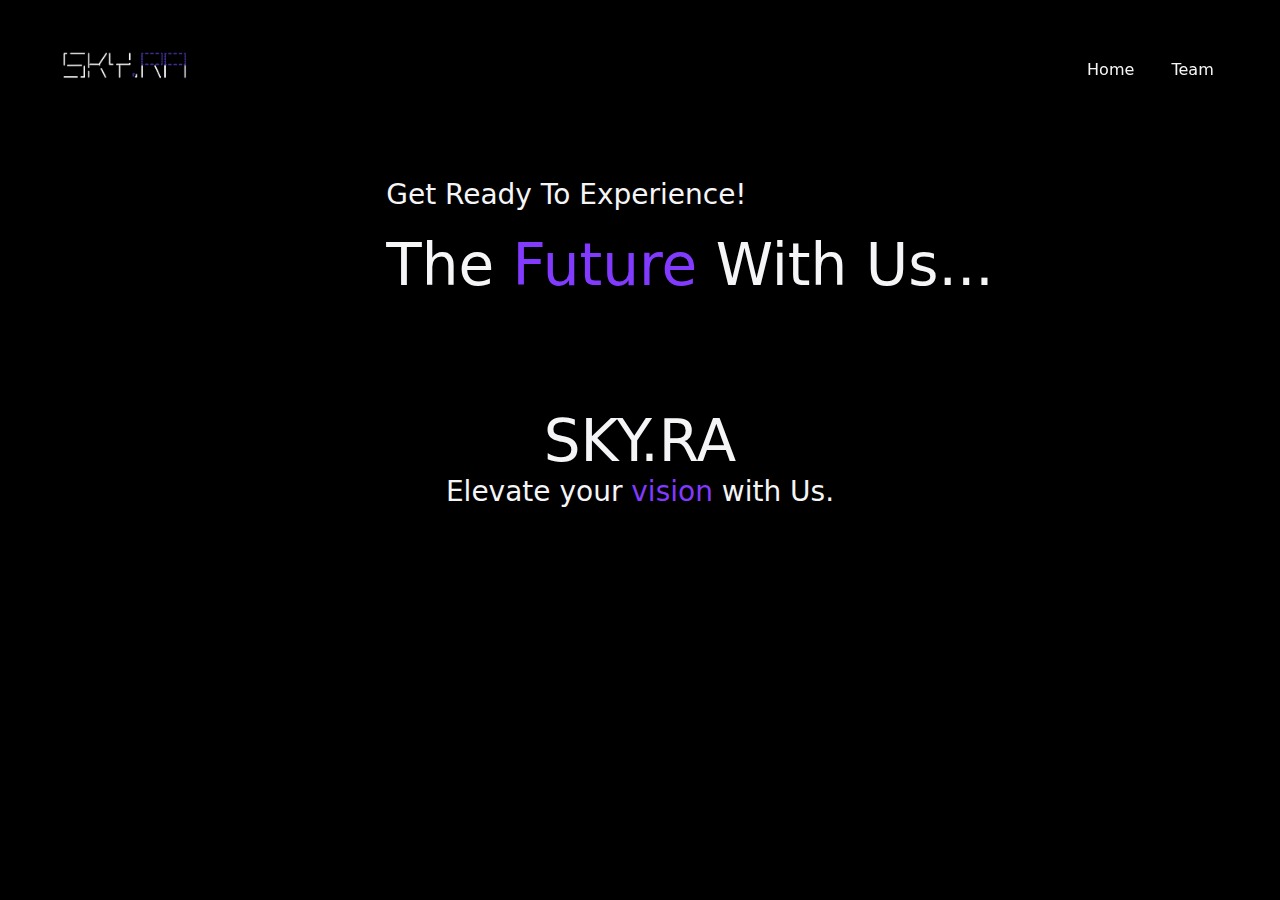
==== commit cc7b1cb6: "changes" ====
--- a/index.html
+++ b/index.html
@@ -79,6 +79,7 @@
       }
       .end {
         margin-top: 12vh;
+        margin-bottom: 5vh;
         text-align: center;
       }
       .end p {
@@ -91,12 +92,6 @@
         font-weight: 500;
       }
       @media (max-width: 1390px) {
-        .navbar h1 a {
-          font-size: 28px;
-        }
-        .navbar .navbar-elements a {
-          font-size: 16px;
-        }
         .coming {
           margin-top: 10vh;
           gap: 100px;
@@ -104,75 +99,93 @@
         .coming img {
           height: 250px;
         }
+        /* arshbedi2517@gmail.com */
+      }
+      @media (max-width: 1035px) {
+        .navbar {
+          gap: 50%;
+        }
+        .coming {
+          gap: 50px;
+        }
+      } /* Made by Arshpreet Singh Bedi */
+
+      @media (max-width: 820px) {
+        .navbar {
+          padding-top: 30px;
+        }
+        .coming img {
+          height: 220px;
+        }
+        .coming h1,
+        .end h1 {
+          font-size: 40px;
+          text-align: center;
+        }
+        .coming p,
+        .end p {
+          font-size: 24px;
+          text-align: center;
+        }
+      }
+      @media (max-width: 569px) {
+        .navbar{
+          gap: 40%;
+        }
+        .coming img {
+          height: 200px;
+        }
+        .end {
+          margin-top: 8vh;
+        }
+      }
+      @media (max-width: 450px) {
+        .navbar {
+          gap: 50px;
+        }
+        .navbar h1 a img{
+          width: 120px;
+        }
+        .navbar h1 a {
+          font-size: 28px;
+        }
+        .coming img {
+          height: 170px;
+        }
+        .coming h1,
+        .end h1 {
+          font-size: 32px;
+        }
         .coming p,
         .end p {
           font-size: 20px;
         }
-        /* arshbedi2517@gmail.com */
+      }
+      @media (max-width: 369px) {
+        .navbar {
+          gap: 30px;
+        }
+        .navbar h1 a img{
+          width: 90px;
+        }
+        .coming img {
+          height: 150px;
+        }
         .coming h1,
         .end h1 {
-          font-size: 38px;
-        }
-      }
-      @media (max-width: 1035px) {
-        .navbar h1 a {
-          font-size: 22px;
-        }
-        .navbar .navbar-elements a {
-          font-size: 14px;
-        }
-        .coming {
-          gap: 50px;
-        }
-        .coming img {
-          height: 180px;
-        }
-      } /* Made by Arshpreet Singh Bedi */
-
-      @media (max-width: 850px) {
-        .navbar {
-          padding-top: 30px;
-        }
-        .navbar h1 a {
-          font-size: 20px;
-        }
-        .navbar .navbar-elements a {
-          font-size: 14px;
-        }
-        .coming {
-          gap: 40px;
-        }
-        .coming img {
-          height: 150px;
+          font-size: 26px;
         }
         .coming p,
         .end p {
-          font-size: 16px;
-          /* arshbedi2517@gmail.com */
-        }
-        .coming h1,
-        .end h1 {
-          font-size: 30px;
-        }
-      }
-      @media (max-width: 450px) {
-        .navbar {
-          gap: 50px;
-        }
-        .navbar h1 a {
           font-size: 18px;
-        }
-        .coming h1,
-        .end h1 {
-          font-size: 24px;
         }
       }
     </style>
   </head>
   <body>
     <!-- Made by Arshpreet Singh Bedi -->
-    <div class="navbar">
-      <h1><a href="/">SKY.RA</a></h1>
+    <div class="navbar" data-aos="fade-down" data-aos-duration="2000">
+      <h1><a href="/"><img src="./img/skyra2.png" alt="" width="150px"></a></h1>
 
       <div class="navbar-elements">
         <a href="/">Home</a>
@@ -188,13 +201,13 @@
       <div>
         <!-- <p>Get Ready!</p>
         <h1>We Are <span style="color: #823aff">Coming</span> Soon...</h1> -->
-        <p><span style="color: #823aff">Get Ready!</span></p>
-        <h1>To Tap Into The Future...</h1>
+        <p>Get Ready To Experience!</p>
+        <h1 data-aos="fade-up" data-aos-duration="1000">The <span style="color: #823aff">Future</span> With Us...</h1>
       </div>
     </div>
 
     <div class="end">
-      <h1>SKY.RA</h1>
+      <h1 data-aos="fade-up" data-aos-duration="1000">SKY.RA</h1>
       <p>Elevate your <span style="color: #823aff">vision</span> with Us.</p>
     </div>
   </body>
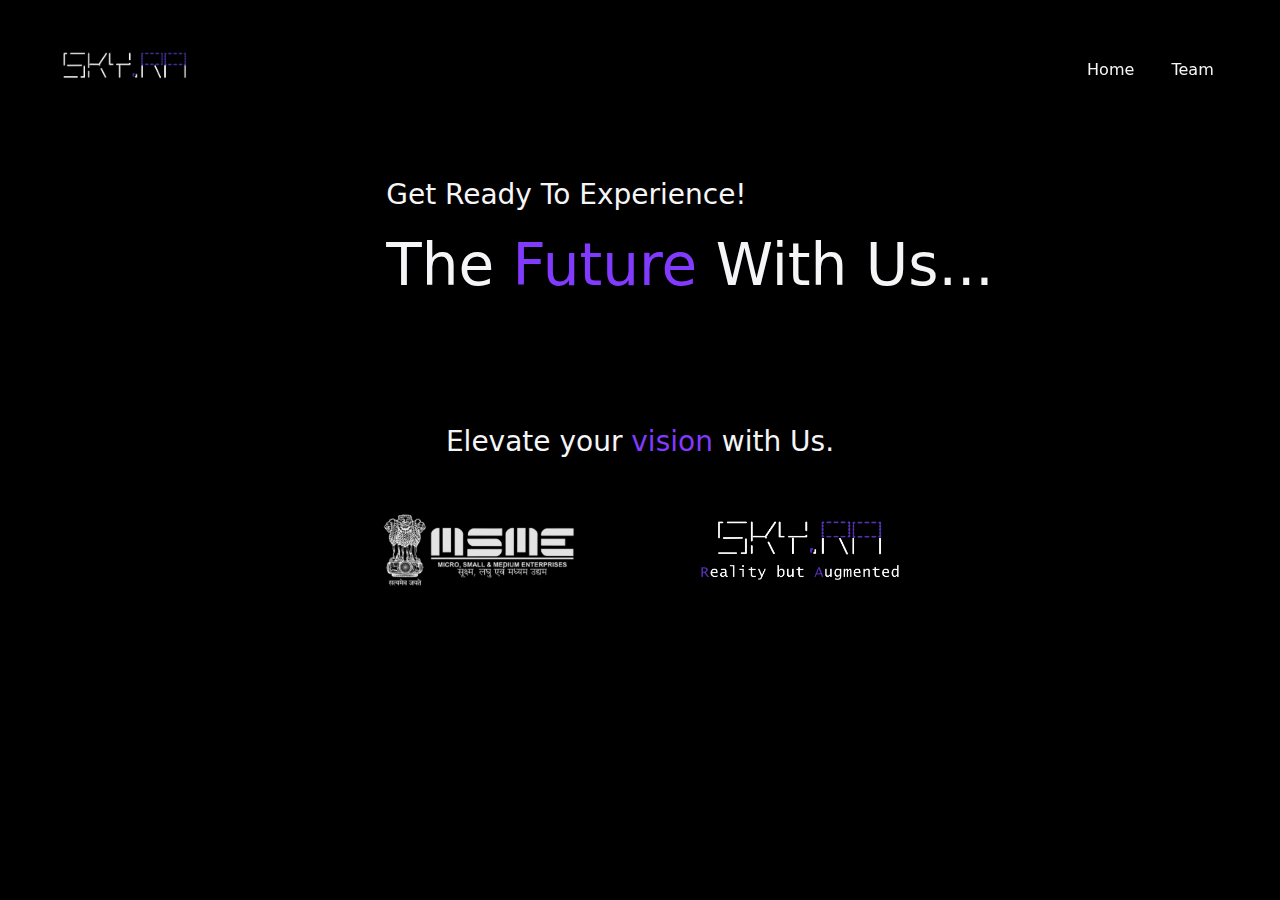
==== commit 4d22841e: "changes" ====
--- a/index.html
+++ b/index.html
@@ -3,7 +3,7 @@
   <head>
     <meta charset="UTF-8" />
     <meta name="viewport" content="width=device-width, initial-scale=1.0" />
-    <title>Sky.Ra</title>
+    <title>SKY.RA</title>
 
     <link href="https://unpkg.com/aos@2.3.1/dist/aos.css" rel="stylesheet" />
 
@@ -57,7 +57,7 @@
         color: #823aff;
       }
       .coming {
-        margin: 20vh 30px 0 30px;
+        margin: 12vh 30px 0 30px;
         display: flex;
         gap: 150px;
         flex-wrap: wrap;
@@ -78,8 +78,8 @@
         font-weight: 500;
       }
       .end {
-        margin-top: 12vh;
-        margin-bottom: 5vh;
+        margin-top: 14vh;
+        margin-bottom: 6vh;
         text-align: center;
       }
       .end p {
@@ -91,6 +91,17 @@
         margin-top: 14px;
         font-weight: 500;
       }
+      .logos {
+        display: flex;
+        flex-wrap: wrap;
+        justify-content: center;
+        gap: 120px;
+        align-items: center;
+        /* padding-bottom: 20px; */
+      }
+      .logos img{
+        width: 200px;
+      }
       @media (max-width: 1390px) {
         .coming {
           margin-top: 10vh;
@@ -113,6 +124,7 @@
       @media (max-width: 820px) {
         .navbar {
           padding-top: 30px;
+          gap: 40%;
         }
         .coming img {
           height: 220px;
@@ -127,10 +139,13 @@
           font-size: 24px;
           text-align: center;
         }
+        .logos img{
+          width: 170px;
+        }
       }
       @media (max-width: 569px) {
         .navbar{
-          gap: 40%;
+          gap: 20%;
         }
         .coming img {
           height: 200px;
@@ -138,12 +153,15 @@
         .end {
           margin-top: 8vh;
         }
+        .logos{
+          gap: 50px;
+        }
       }
       @media (max-width: 450px) {
         .navbar {
           gap: 50px;
         }
-        .navbar h1 a img{
+        .navbar h1 a img {
           width: 120px;
         }
         .navbar h1 a {
@@ -160,16 +178,19 @@
         .end p {
           font-size: 20px;
         }
+        .logos img{
+          width: 100px;
+        }
       }
       @media (max-width: 369px) {
         .navbar {
           gap: 30px;
         }
-        .navbar h1 a img{
+        .navbar h1 a img {
           width: 90px;
         }
         .coming img {
-          height: 150px;
+          height: 140px;
         }
         .coming h1,
         .end h1 {
@@ -185,7 +206,9 @@
   <body>
     <!-- Made by Arshpreet Singh Bedi -->
     <div class="navbar" data-aos="fade-down" data-aos-duration="2000">
-      <h1><a href="/"><img src="./img/skyra2.png" alt="" width="150px"></a></h1>
+      <h1>
+        <a href="/"><img src="./img/skyra2.png" alt="" width="150px" /></a>
+      </h1>
 
       <div class="navbar-elements">
         <a href="/">Home</a>
@@ -202,13 +225,20 @@
         <!-- <p>Get Ready!</p>
         <h1>We Are <span style="color: #823aff">Coming</span> Soon...</h1> -->
         <p>Get Ready To Experience!</p>
-        <h1 data-aos="fade-up" data-aos-duration="1000">The <span style="color: #823aff">Future</span> With Us...</h1>
+        <h1 data-aos="fade-up" data-aos-duration="1000">
+          The <span style="color: #823aff; font-weight: 300;">Future</span> With Us...
+        </h1>
       </div>
     </div>
 
     <div class="end">
-      <h1 data-aos="fade-up" data-aos-duration="1000">SKY.RA</h1>
+      <!-- <h1 data-aos="fade-up" data-aos-duration="1000">SKY.RA</h1> -->
       <p>Elevate your <span style="color: #823aff">vision</span> with Us.</p>
+    </div>
+
+    <div class="logos">
+      <img src="./img/msme.jpg" alt="" />
+      <img src="./img/skyra.png" alt="" />
     </div>
   </body>
   <!-- Made by Arshpreet Singh Bedi -->
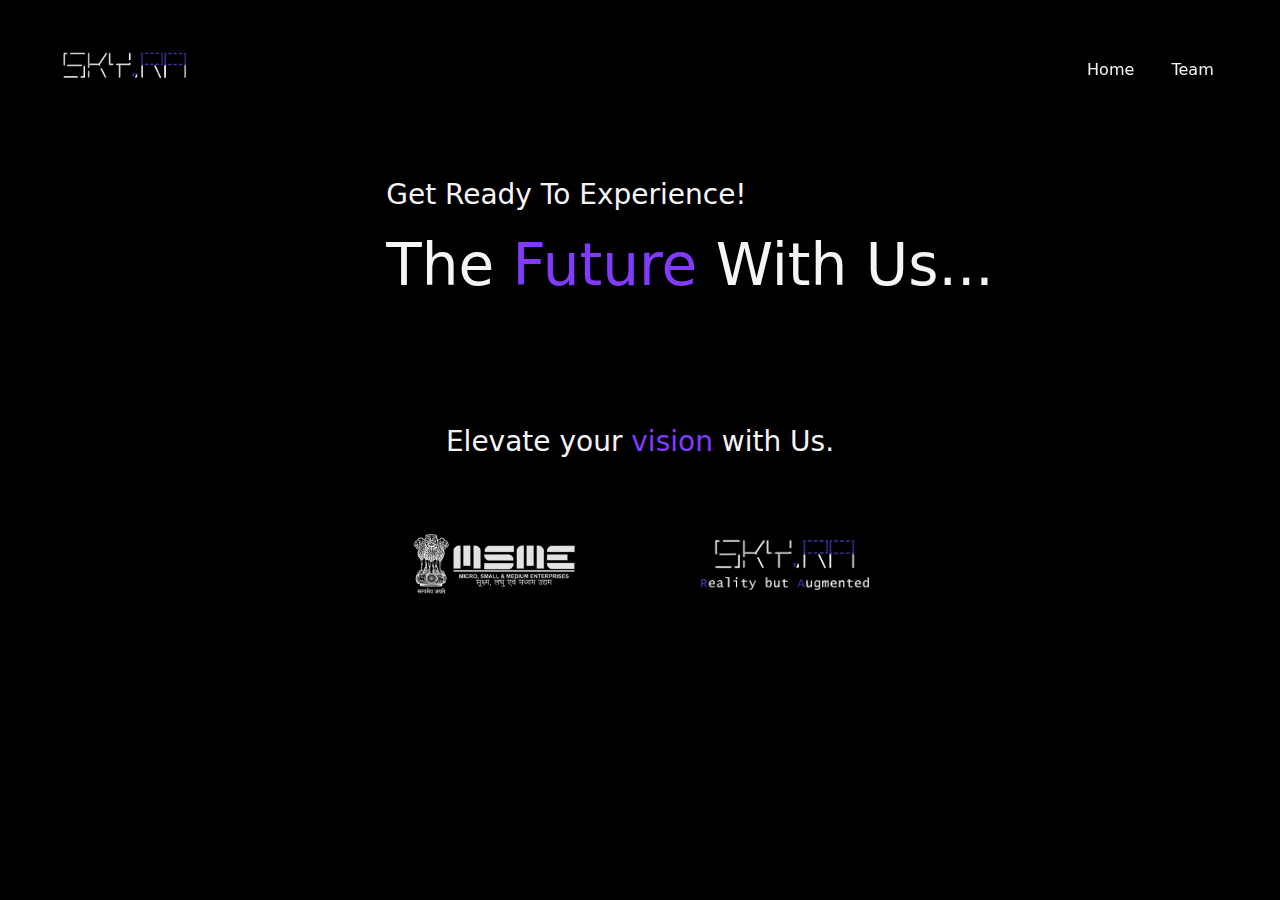
==== commit 2fd3b7f6: "changes" ====
--- a/index.html
+++ b/index.html
@@ -3,9 +3,12 @@
   <head>
     <meta charset="UTF-8" />
     <meta name="viewport" content="width=device-width, initial-scale=1.0" />
-    <title>SKY.RA</title>
+    <meta name="Description" content="Here we make Augmented Reality reachable to every sector without breaking the bank. #RealityButAugmented">
+    <title>Sky.ra</title>
 
     <link href="https://unpkg.com/aos@2.3.1/dist/aos.css" rel="stylesheet" />
+
+    <link rel="icon" type="image/x-icon" href="./img/fav2.png">
 
     <style>
       * {
@@ -14,7 +17,7 @@
         box-sizing: border-box;
       }
       body {
-        height: 100vh;
+        max-height: 100vh;
         /* background: linear-gradient(
           135deg,
           #140928,
@@ -57,7 +60,7 @@
         color: #823aff;
       }
       .coming {
-        margin: 12vh 30px 0 30px;
+        margin: 17vh 30px 0 30px;
         display: flex;
         gap: 150px;
         flex-wrap: wrap;
@@ -97,10 +100,10 @@
         justify-content: center;
         gap: 120px;
         align-items: center;
-        /* padding-bottom: 20px; */
+        padding-top: 20px;
       }
       .logos img{
-        width: 200px;
+        width: 170px;
       }
       @media (max-width: 1390px) {
         .coming {
@@ -177,6 +180,9 @@
         .coming p,
         .end p {
           font-size: 20px;
+        }
+        .logos{
+          padding-top: 0;
         }
         .logos img{
           width: 100px;
